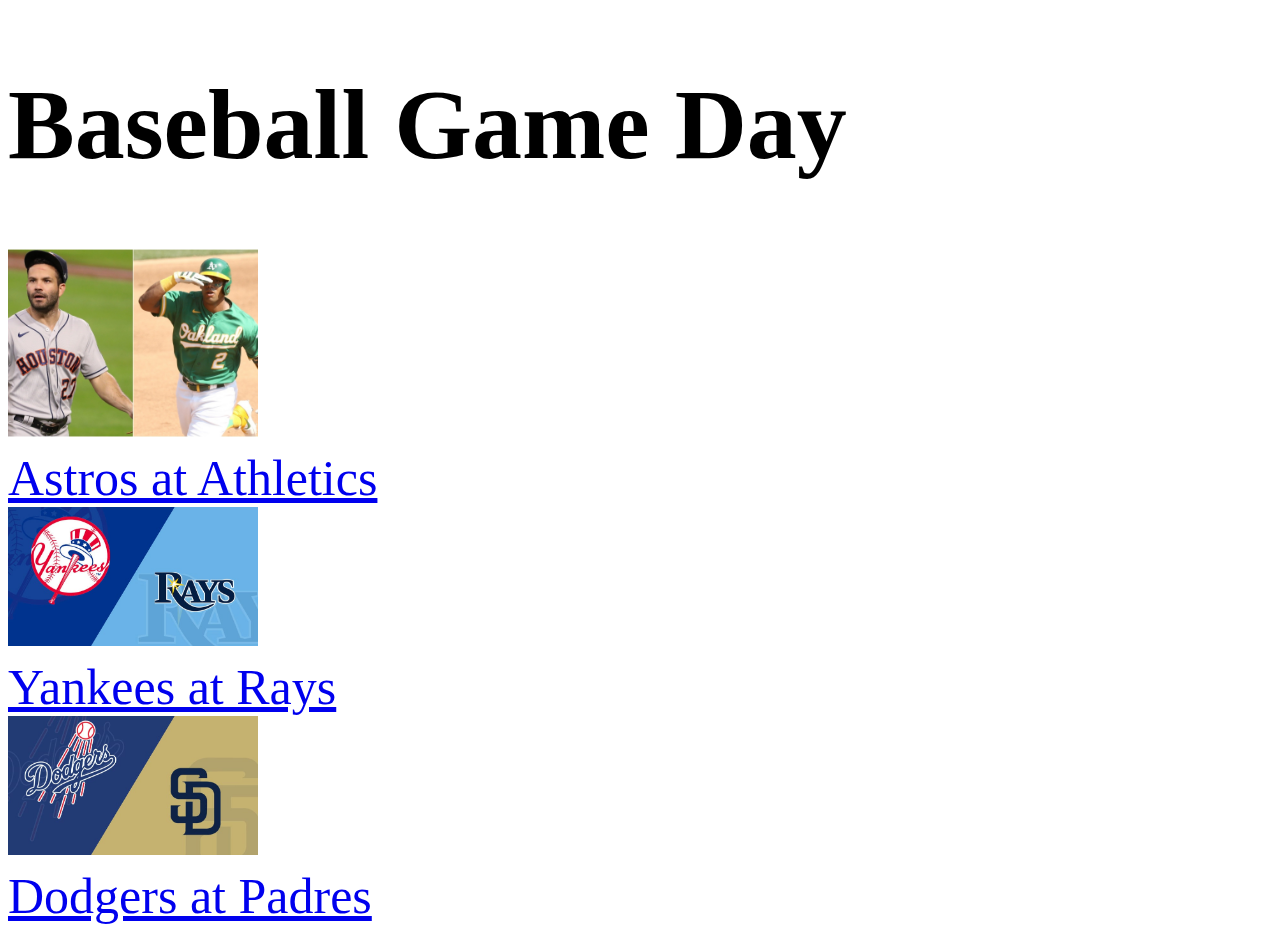
==== mlb2.html @ b6f53c49 "Initial commit" ====
<!DOCTYPE html>
<html>

  <head>
  <title>Baseball Game Day</title>
  <link rel="stylesheet" type="text/css" href="assets/css/tiltedpage-scroll.css">
  <link rel="stylesheet" type="text/css" href="assets/css/style.css">
  </head>

<body>

  <section class="NAVIGATION">

<h1>
  Baseball Game Day
</h1>

  <div class="main">
  <section class="page1">
  <img src="assets/images/astros.jpg">
  <br>
  <a href="https://www.accuweather.com/en/us/oakland/94612/hourly-weather-forecast/347626"> Astros at Athletics
  </a>
  </section>


  <section class="page1">
  <img src="assets/images/rays.jpg">
  <br>
  <a href="https://www.accuweather.com/en/us/tampa/33602/daily-weather-forecast/347937?day=1"> Yankees at Rays
  </a>
  </section>

  <section class="last-page">
    <img src="assets/images/padres.jpg">
    <br>
    <a href="https://www.accuweather.com/en/us/san-diego/92101/daily-weather-forecast/11-347628_1_al?day=2"> Dodgers at Padres
    </a>
  </section>



</div>



  <script src="https://cdnjs.cloudflare.com/ajax/libs/jquery/3.2.1/jquery.min.js"></script>
  <script src="assets/js/jquery.tiltedpage-scroll.js"></script>
  <script src="assets/js/script.js"></script>




</body>
</html>
---- assets/css/style.css ----
body {
  font-size: 50px;
}

button {
  background: #ffc600;
  border: 0;
  padding: 10px 20px;
}

img {
  max-width: 100%;
}

.wrapper{
	display: grid;
	grid-gap: 20px;
}

/* TOP HEADER SECTION //////////////////// */
/* This is top header section of the site */




.hero{
	grid-area: hero;
	min-height: 400px;
	background: blue;
	background-image: url("../images/outsidesport.jpg");
	color: white;
	background-size: cover;
	background-position: bottom right;
	padding: 50px;
	display: grid;
	justify-content: start;
    align-content: center;
}

.cta{
	color: black;
	display: grid;
	align-items: center;
	justify-items: center;
	align-content: center;
}

.cta p{
	margin: 0;
}

.price{
	font-size: 60px;
	font-weight: 300;
}

.cta1{
	grid-area: cta1;
}

.cta2{
	grid-area: cta2;
}

.frosted p{
	font-size: 16px;
}
/* ///////////////////////////////////// */

/* NAVIGATION SECTION //////////////////// */
.menu ul{
	display: grid;
	padding: 0;
	list-style: none;
	grid-template-columns: repeat(auto-fit, minmax(100px, 1fr));
}

li{
	margin-right: 10px;
	text-align: center;
	font-size: 50px;
    /* background-color: rgb(23,202,255); */

}

.menu a{
	color: white;
	text-decoration: none;
	text-transform: uppercase;
		margin-right: 20px;
		margin-bottom: 10px;

	background-color: rgb(23,202,255);
}

.menu a:hover{
	text-decoration: underline;
	margin-right: 20px;
	background-color: #0e740e;
}


/* ///////////////////////////////////// */


/* FEATURES SECTION //////////////////// */

.features{
	display: grid;
	grid-template-columns: repeat(auto-fit, minmax(200px, 1fr));
}

.feature h3{
	color: rgb(23,202,255);
}

.feature{
	background: gray;
	padding: 10px;
	border: 1px solid white;
	text-align: center;
}


}

.feature p{
	color: white;
}
/* ///////////////////////////////////// */


/* ABOUT ////////////////////////////// */

.about{
	background: green;
	color: white;
	padding: 50px;
	display: ;
	grid-template-columns: 400px 1fr;

}
/* ///////////////////////////////////// */


/* GALLERY ////////////////////////////// */
.gallery{
	display: grid;
	grid-gap: 20px;
	grid-template-columns: repeat(auto-fit, minmax(200px, 1fr));
}

.gallery img{
	width: 100%;
}

.gallery h2{
	grid-column: 1/ -1;
	display: grid;
  background-color: blue;
	grid-template-columns: 1fr auto 1fr;
	grid-gap: 5px;
	align-items: center;
}

.gallery h2:before, .gallery h2:after{
	display: block;
	content: '';
	height: 10px;
	background-color: blue;
}

/* ///////////////////////////////////// */


/* MEDIA QUERIES ////////////////////////////// */



@media (max-width: 700px){
	.top{
		grid-template-areas:
		"hero hero"
		"cta1 cta2"
	}
	li{
		font-size: 14px;
		margin-bottom: 20px;
		height: 7px;

	}



}

@media (max-width: 500px){
  body {
    background-color: lightblue;
  }
	.top{
		grid-template-areas:
		"hero"
		"cta1"
		"cta2"
	}
}

	.price{
	font-size: 24px;
	font-weight: 300;
	margin-left: 10px;
}

img{
	width: 250px;
}

.about{
		grid-template-columns: 300px;

}

<link rel="stylesheet" media="screen and (min-device-width: 800px)" href="800.css" />
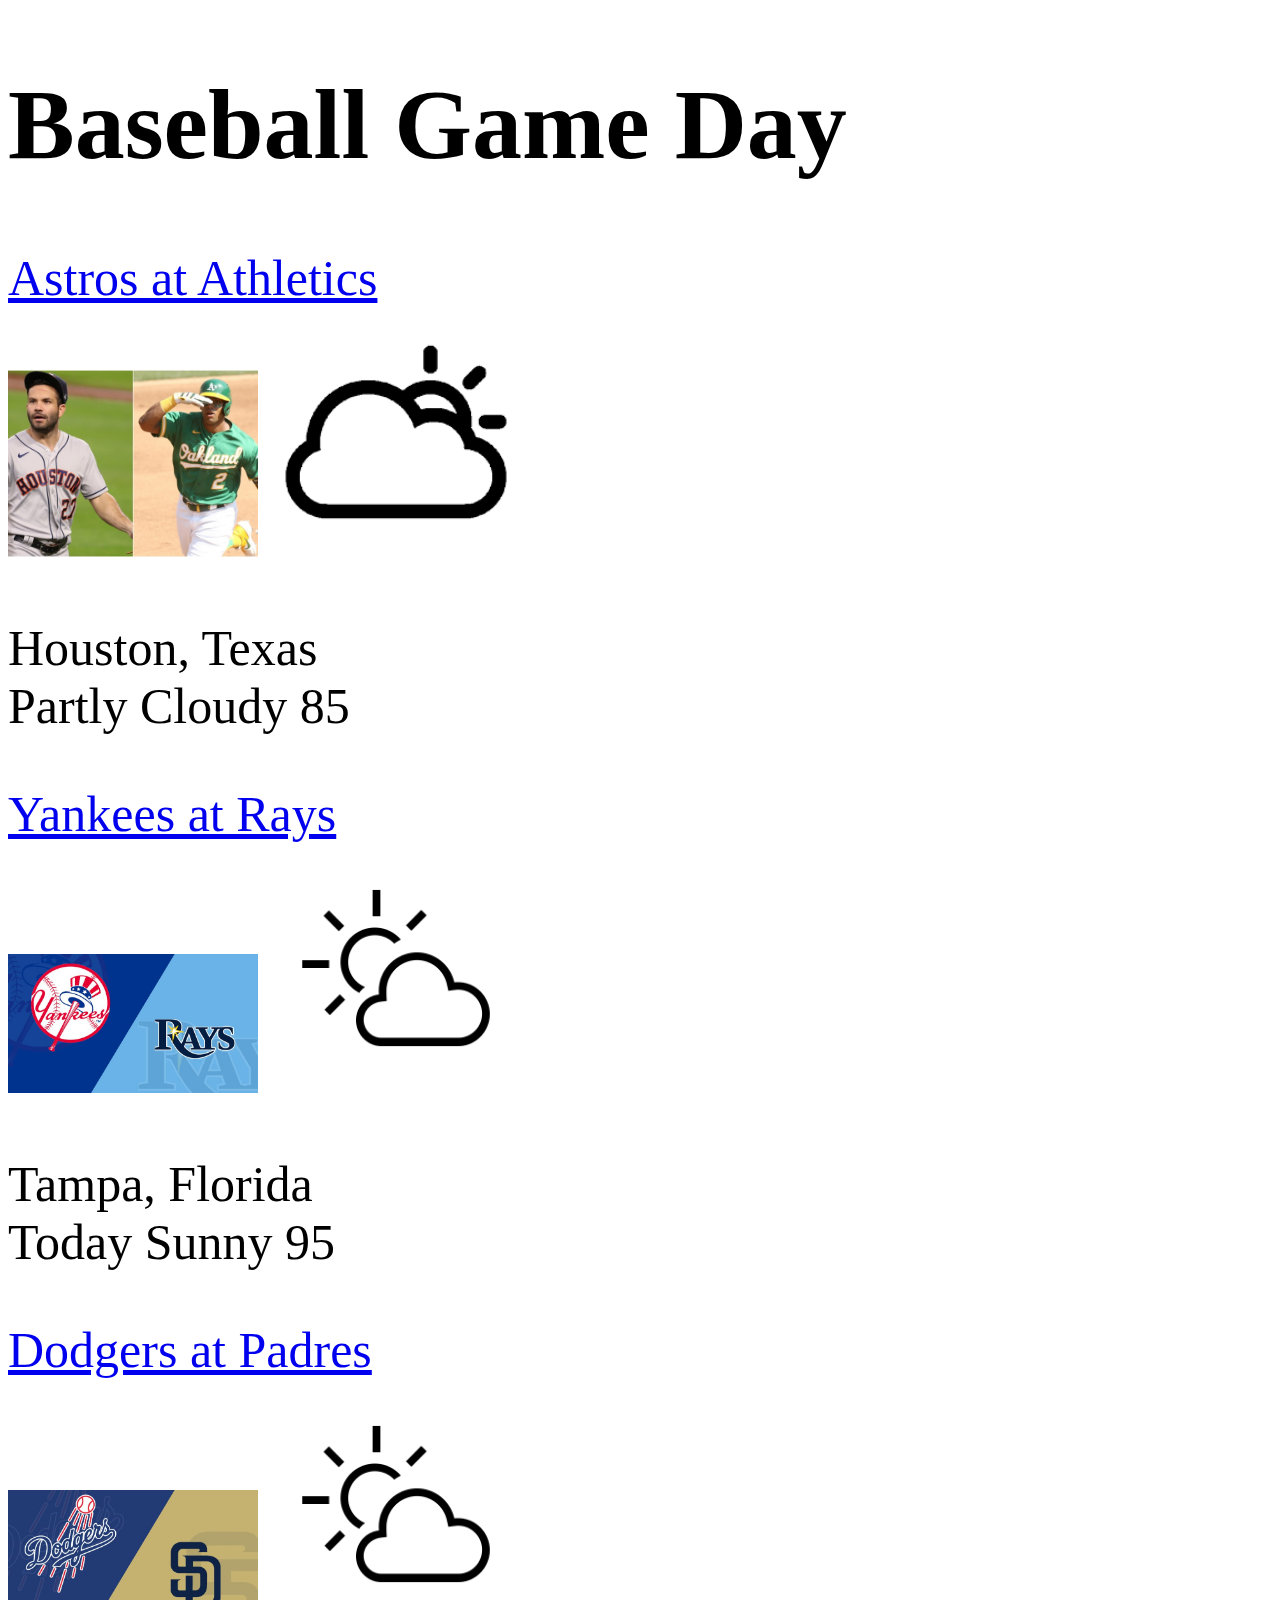
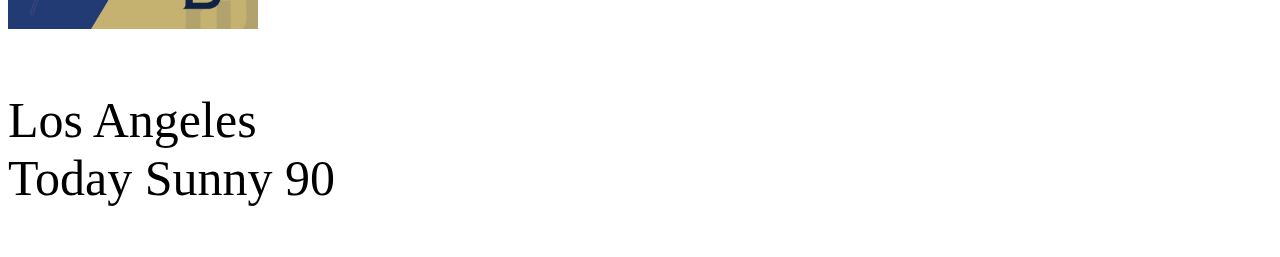
==== commit 4f723a6c: "added images" ====
--- a/mlb2.html
+++ b/mlb2.html
@@ -17,25 +17,34 @@
 
   <div class="main">
   <section class="page1">
-  <img src="assets/images/astros.jpg">
-  <br>
-  <a href="https://www.accuweather.com/en/us/oakland/94612/hourly-weather-forecast/347626"> Astros at Athletics
-  </a>
+    <a href="https://www.espn.com/mlb/story/_/id/30073124/high-powered-houston-astros-eliminate-oakland-athletics-reach-alcs"> Astros at Athletics
+    </a>
+      <br>
+  <img src="assets/images/astros.jpg"> <img src="assets/images/cloudy.jpg">
+  <p>Houston, Texas
+      <br>
+      Partly Cloudy 85</p>
   </section>
 
 
   <section class="page1">
-  <img src="assets/images/rays.jpg">
-  <br>
-  <a href="https://www.accuweather.com/en/us/tampa/33602/daily-weather-forecast/347937?day=1"> Yankees at Rays
-  </a>
+    <a href="https://www.cbssports.com/mlb/news/yankees-vs-rays-score-gleyber-torres-and-luke-voit-homer-new-yorks-arms-deliver-to-force-alds-game-5/live/"> Yankees at Rays
+    </a>
+      <br>
+  <img src="assets/images/rays.jpg">   <img src="assets/images/sunny2.jpg">
+  <p>Tampa, Florida
+      <br>
+    Today Sunny 95</p>
   </section>
 
   <section class="last-page">
-    <img src="assets/images/padres.jpg">
-    <br>
-    <a href="https://www.accuweather.com/en/us/san-diego/92101/daily-weather-forecast/11-347628_1_al?day=2"> Dodgers at Padres
+    <a href="https://www.espn.com/mlb/recap?gameId=401246365"> Dodgers at Padres
     </a>
+      <br>
+    <img src="assets/images/padres.jpg">   <img src="assets/images/sunny2.jpg">
+    <p>Los Angeles
+        <br>
+        Today Sunny 90</p>
   </section>
 
 
